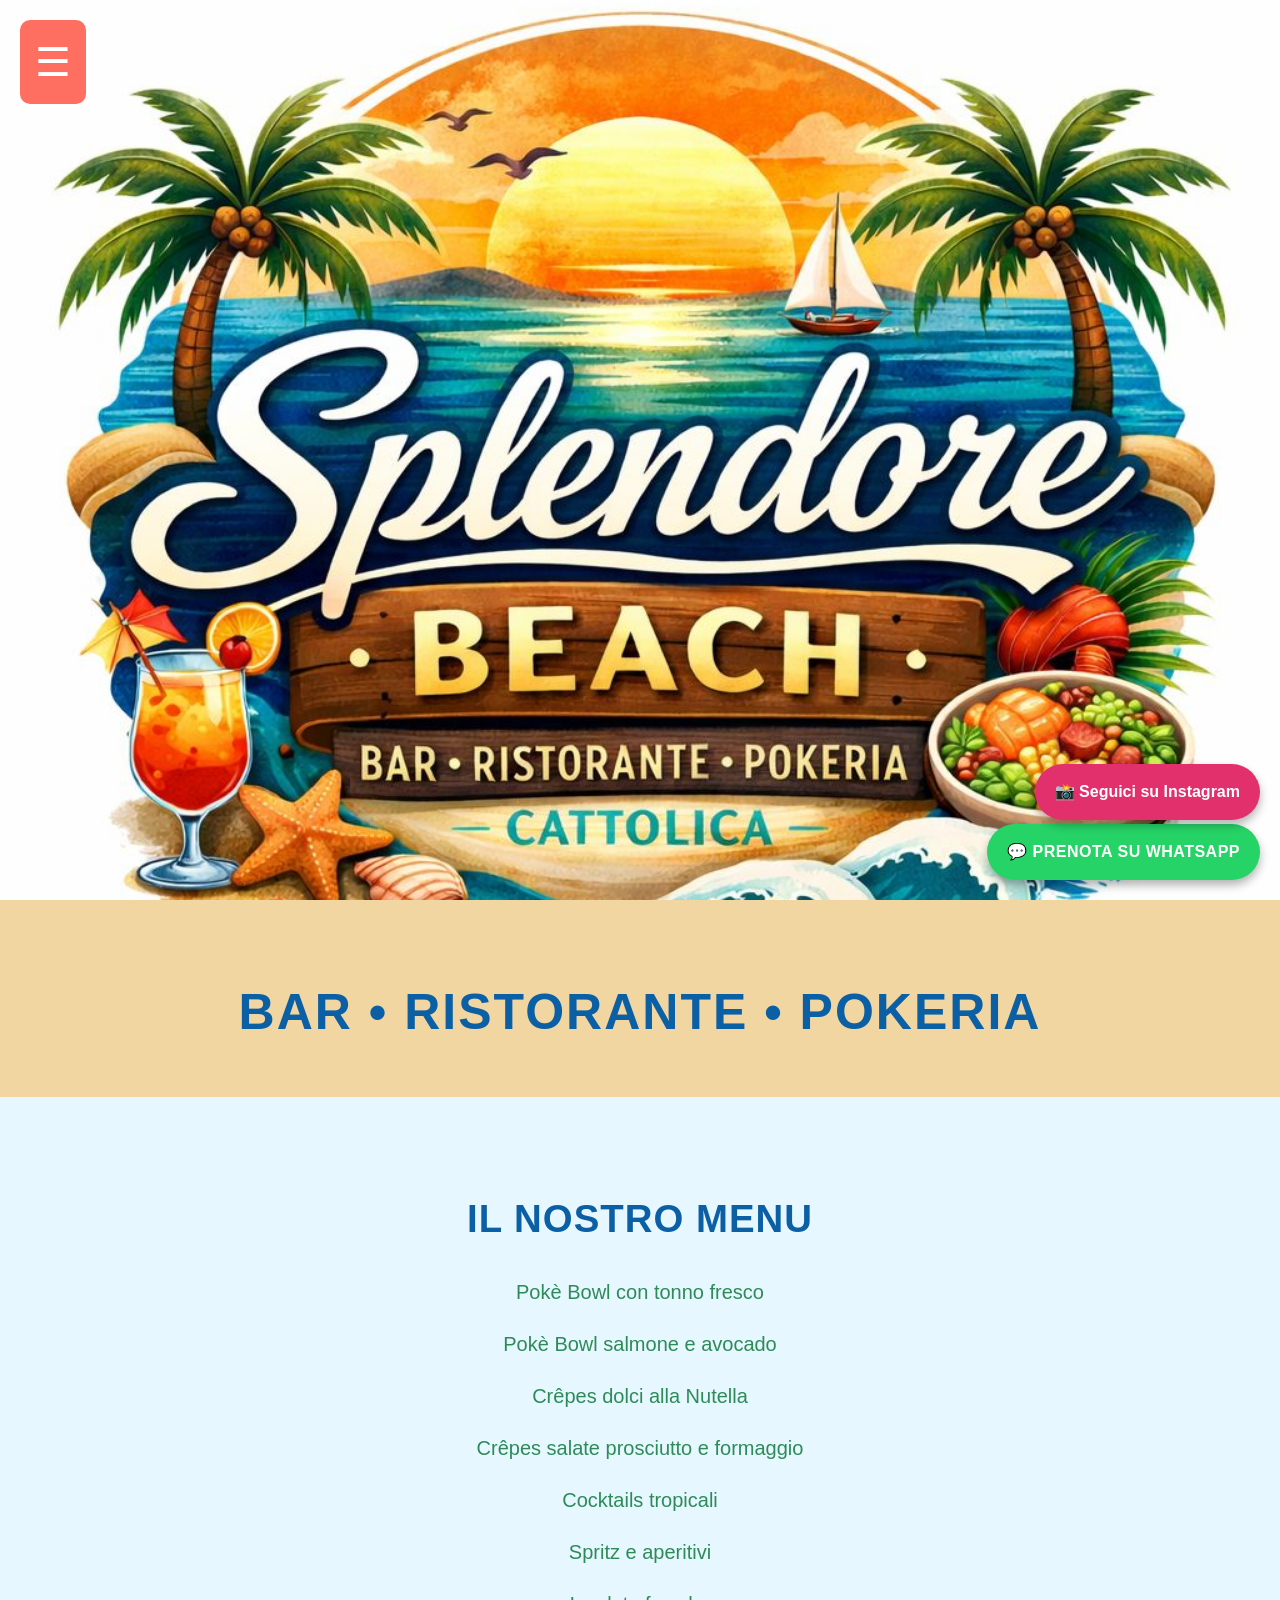
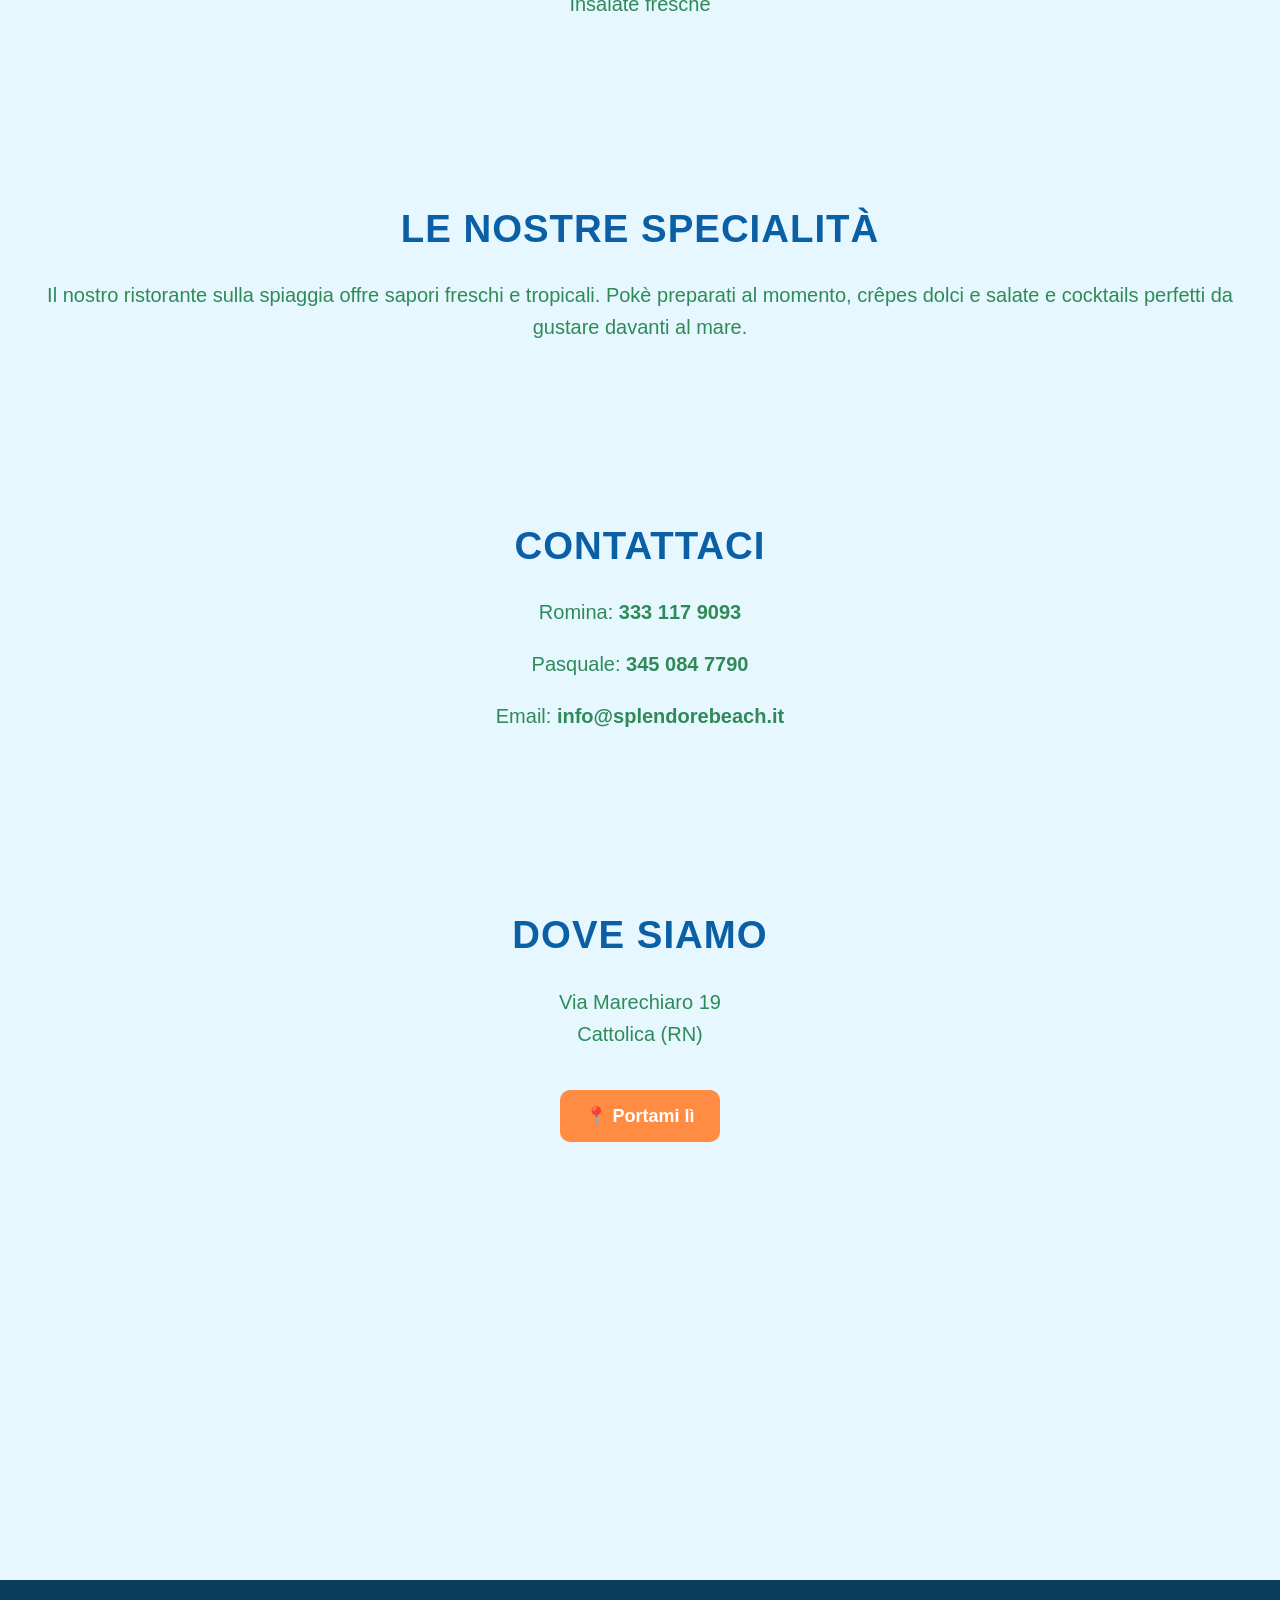
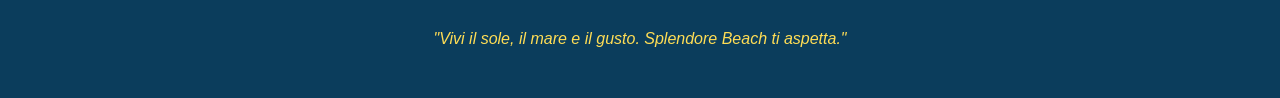
==== index.html @ 10fd67ac "Update index.html" ====
<!DOCTYPE html>
<html lang="it">
<head>
<meta charset="UTF-8">
<meta name="viewport" content="width=device-width, initial-scale=1.0">
<title>Splendore Beach</title>
<link rel="stylesheet" href="style.css">
</head>

<body>

<!-- HERO -->
<header class="hero">

<div class="menu-icon" onclick="toggleMenu()">☰</div>

<nav id="menu" class="side-menu">
  <a href="menu.html">Il nostro Menu</a>
  <a href="#specialita" onclick="toggleMenu()">Le nostre Specialità</a>
  <a href="#contatti" onclick="toggleMenu()">Contatti</a>
  <a href="#dove" onclick="toggleMenu()">Dove Siamo</a>
</nav>

</header>

<section class="bar-ristorante">
<h2>Bar • Ristorante • Pokeria</h2>
</section>


</section>
  
</header>

<!-- SEZIONE MENU -->
<section id="menu-section">
<h2>Il Nostro Menu</h2>
<ul>
<li>Pokè Bowl con tonno fresco</li>
<li>Pokè Bowl salmone e avocado</li>
<li>Crêpes dolci alla Nutella</li>
<li>Crêpes salate prosciutto e formaggio</li>
<li>Cocktails tropicali</li>
<li>Spritz e aperitivi</li>
<li>Insalate fresche</li>
</ul>
</section>

<!-- SEZIONE SPECIALITÀ -->
<section id="specialita">
<h2>Le Nostre Specialità</h2>
<p>Il nostro ristorante sulla spiaggia offre sapori freschi e tropicali. Pokè preparati al momento, crêpes dolci e salate e cocktails perfetti da gustare davanti al mare.</p>
</section>

<!-- SEZIONE CONTATTI -->
<section id="contatti">
<h2>Contattaci</h2>
<p>Romina: <a href="tel:+393331179093">333 117 9093</a></p>
<p>Pasquale: <a href="tel:+393450847790">345 084 7790</a></p>
<p>Email: <a href="mailto:info@splendorebeach.it">info@splendorebeach.it</a></p>
</section>

<!-- SEZIONE DOVE SIAMO -->
<section id="dove">
<h2>Dove Siamo</h2>
<p>Via Marechiaro 19<br>Cattolica (RN)</p>

<a class="map-button" href="https://www.google.com/maps/search/?api=1&query=Via+Marechiaro+19+Cattolica" target="_blank">
📍 Portami lì
</a>

<iframe
src="https://maps.google.com/maps?q=Via%20Marechiaro%2019%20Cattolica&t=&z=17&ie=UTF8&iwloc=&output=embed"
width="100%"
height="350"
style="border:0;"
loading="lazy">
</iframe>
</section>

<!-- FOOTER -->
<footer>
<p>"Vivi il sole, il mare e il gusto. Splendore Beach ti aspetta."</p>
</footer>

<a href="https://wa.me/393331179093?text=Ciao!%20Il%20mio%20stomaco%20sta%20gi%C3%A0%20sognando%20il%20vostro%20menu%20😋,%20Posso%20prenotare%20un%20tavolo?"
class="whatsapp-button" target="_blank">💬 Prenota su WhatsApp</a>
<!-- SCRIPT MENU -->
  <a href="https://instagram.com/splendorebeach"
class="instagram-fixed"
target="_blank">
📸 Seguici su Instagram
</a>
<script>
  
function toggleMenu() {
    var menu = document.getElementById("menu");
    if(menu.style.left === "0px"){
        menu.style.left = "-250px";
    } else {
        menu.style.left = "0px";
    }
}
</script>

</body>
</html>
---- style.css ----
@font-face {
font-family: 'Badaboom';
src: url('assets/BADABB__.TTF') format('truetype');
}
/* ===== FONT IMPORT ===== */
@import url('https://fonts.googleapis.com/css2?family=Montserrat:wght@700&family=Open+Sans:wght@300;400;600&display=swap');

/* ===== RESET BASE ===== */
body {
    margin: 0;
    font-family: 'Open Sans', sans-serif;
    font-size: 16px;
    color: #0b3d5c;
    line-height: 1.6;
    background: #e6f7ff;
}

/* ===== HERO ===== */
.hero{
    background-image: url("assets/spiaggia-mare.jpg");
    background-size: cover;
    background-position: center 30%;
    background-repeat: no-repeat;
    height: 100vh;
    display: flex;
    align-items: center;
    justify-content: center; /* centro orizzontale */
    text-align: center;
    position: relative;
    color: white;
}

.hero-text.center-text {
    position: absolute;
    top: 50%;
    left: 50%;
    transform: translate(-50%, -50%);
    text-align: center;
    max-width: 90%;
    font-family: 'Montserrat', sans-serif;
    font-weight: 700;
    font-size: clamp(1.5rem, 3vw, 2.5rem); /* più piccolo e responsive */
    text-shadow: 2px 2px 6px rgba(0,0,0,0.6);
    line-height: 1.2; /* per andare a capo bene */
    white-space: normal; /* permette al testo di andare a capo */
}

/* Effetto typing adattato al testo lungo */
.typing-text {
    border-right: 3px solid white;
    display: inline-block;
    overflow: hidden;
    animation: typing 6s steps(80, end) forwards, blink 0.7s step-end infinite;
}

/* Animazione typing */
@keyframes typing {
    from { width: 0; }
    to { width: 100%; }
}

@keyframes blink {
    50% { border-color: transparent; }
    100% { border-color: white; }
}

/* ===== MENU HAMBURGER ===== */
.menu-icon {
    position: fixed;
    top: 20px;
    left: 20px;
    font-size: 40px;
    color:white;
    background:#ff6f61;
    padding:10px 15px;
    border-radius:10px;
    cursor:pointer;
    z-index: 1000;
}

/* ===== MENU LATERALE ===== */
.side-menu, #menu {
    position: fixed;
    top:0;
    left:-250px;
    width: 250px;
    height: 100%;
    background:#023047;
    padding-top:100px;
    transition:0.4s;
    z-index: 999;
}

.side-menu a, #menu a {
    display:block;
    padding:15px 25px;
    font-size:20px;
    color:white;
    text-decoration:none;
    transition:0.3s;
}

.side-menu a:hover, #menu a:hover { 
    background:#ff6f61; 
    padding-left:35px; 
}

/* ===== SEZIONI ===== */
section {
    padding:60px 20px;
    text-align:center;
}

section h2 {
    font-family: 'Montserrat', sans-serif;
    font-size: clamp(1.5rem, 3vw, 2.5rem);
    color: #0b5fa5;
    margin-bottom: 15px;
    text-transform: uppercase;
    letter-spacing: 1px;
}

section p,
ul li {
    font-family: 'Open Sans', sans-serif;
    font-size: clamp(1rem, 2vw, 1.25rem);
    color: #2e8b57;
}

ul { 
    list-style:none; 
    padding:0; 
}

ul li { 
    padding:10px; 
}

/* ===== LINK E BOTTONI ===== */
a {
    font-weight: 600;
    color: #2e8b57;
    text-decoration: none;
}

a:hover {
    color: #e65a50;
    text-decoration: underline;
}

.map-button {
    display:inline-block;
    margin:20px 0;
    background:#ff8c42;
    color:white;
    padding:12px 25px;
    border-radius:10px;
    text-decoration:none;
    font-size:18px;
    font-weight:bold;
    transition:0.3s;
}

.map-button:hover { background:#ff8c7a; }

/* ===== WHATSAPP BUTTON ===== */
.whatsapp-button {
    position:fixed;
    bottom:20px;
    right:20px;
    background:#25D366;
    color:white;
    padding:15px 20px;
    border-radius:50px;
    font-size:16px;
    text-decoration:none;
    font-weight:bold;
    box-shadow:0 5px 10px rgba(0,0,0,0.3);
    z-index:9999;
    font-family: 'Montserrat', sans-serif;
    text-transform: uppercase;
    letter-spacing: .5px;
    animation: bounce 2s infinite;
}

.whatsapp-button:hover { background:#1ebe5d; }

/* ===== ANIMAZIONE BOUNCE ===== */
@keyframes bounce {
  0%, 20%, 50%, 80%, 100% { transform: translateY(0); }
  40% { transform: translateY(-10px); }
  60% { transform: translateY(-5px); }
}

/* ===== FOOTER ===== */
footer {
    background:#0b3d5c;
color:#ffdd55;
    text-align:center;
    padding:30px;
    font-style:italic;
}

/* ===== RESPONSIVE ===== */
@media screen and (max-width:768px){
    .hero-text.center-text { font-size:28px; }
    #menu a, .side-menu a { font-size:18px; padding:12px 20px; }
    section h2 { font-size:2rem; }
    section p, ul li { font-size:1rem; }
}
/* INSTAGRAM BUTTON FISSO */

.instagram-fixed{
position:fixed;
bottom:80px;
right:20px;
background:#E1306C;
color:white;
padding:15px 20px;
border-radius:50px;
font-size:16px;
text-decoration:none;
font-weight:bold;
box-shadow:0 5px 10px rgba(0,0,0,0.3);
z-index:9999;
font-family:'Montserrat', sans-serif;
    animation: bounce 2s infinite;
}

.instagram-fixed:hover{
background:#c72a5d;
}
/* SCRITTA BAR RISTORANTE */

.bar-ristorante{
background:#f2d6a2; /* colore sabbia */
text-align:center;
padding:30px 20px;
}

.bar-ristorante h2{
font-size:50px;
color:#0b5fa5;
font-family:'Badaboom', sans-serif;
letter-spacing:2px;
opacity:0;
animation: salita 2s forwards;
}
/* IMMAGINE PIU ADATTA PER TELEFONO */

@media screen and (max-width:768px){

.hero{
height:70vh;
background-size:80%;
background-position:center;
background-repeat:no-repeat;
}

}
@keyframes salita{
0%{
opacity:0;
transform:translateY(40px);
}

100%{
opacity:1;
transform:translateY(0);
}
}
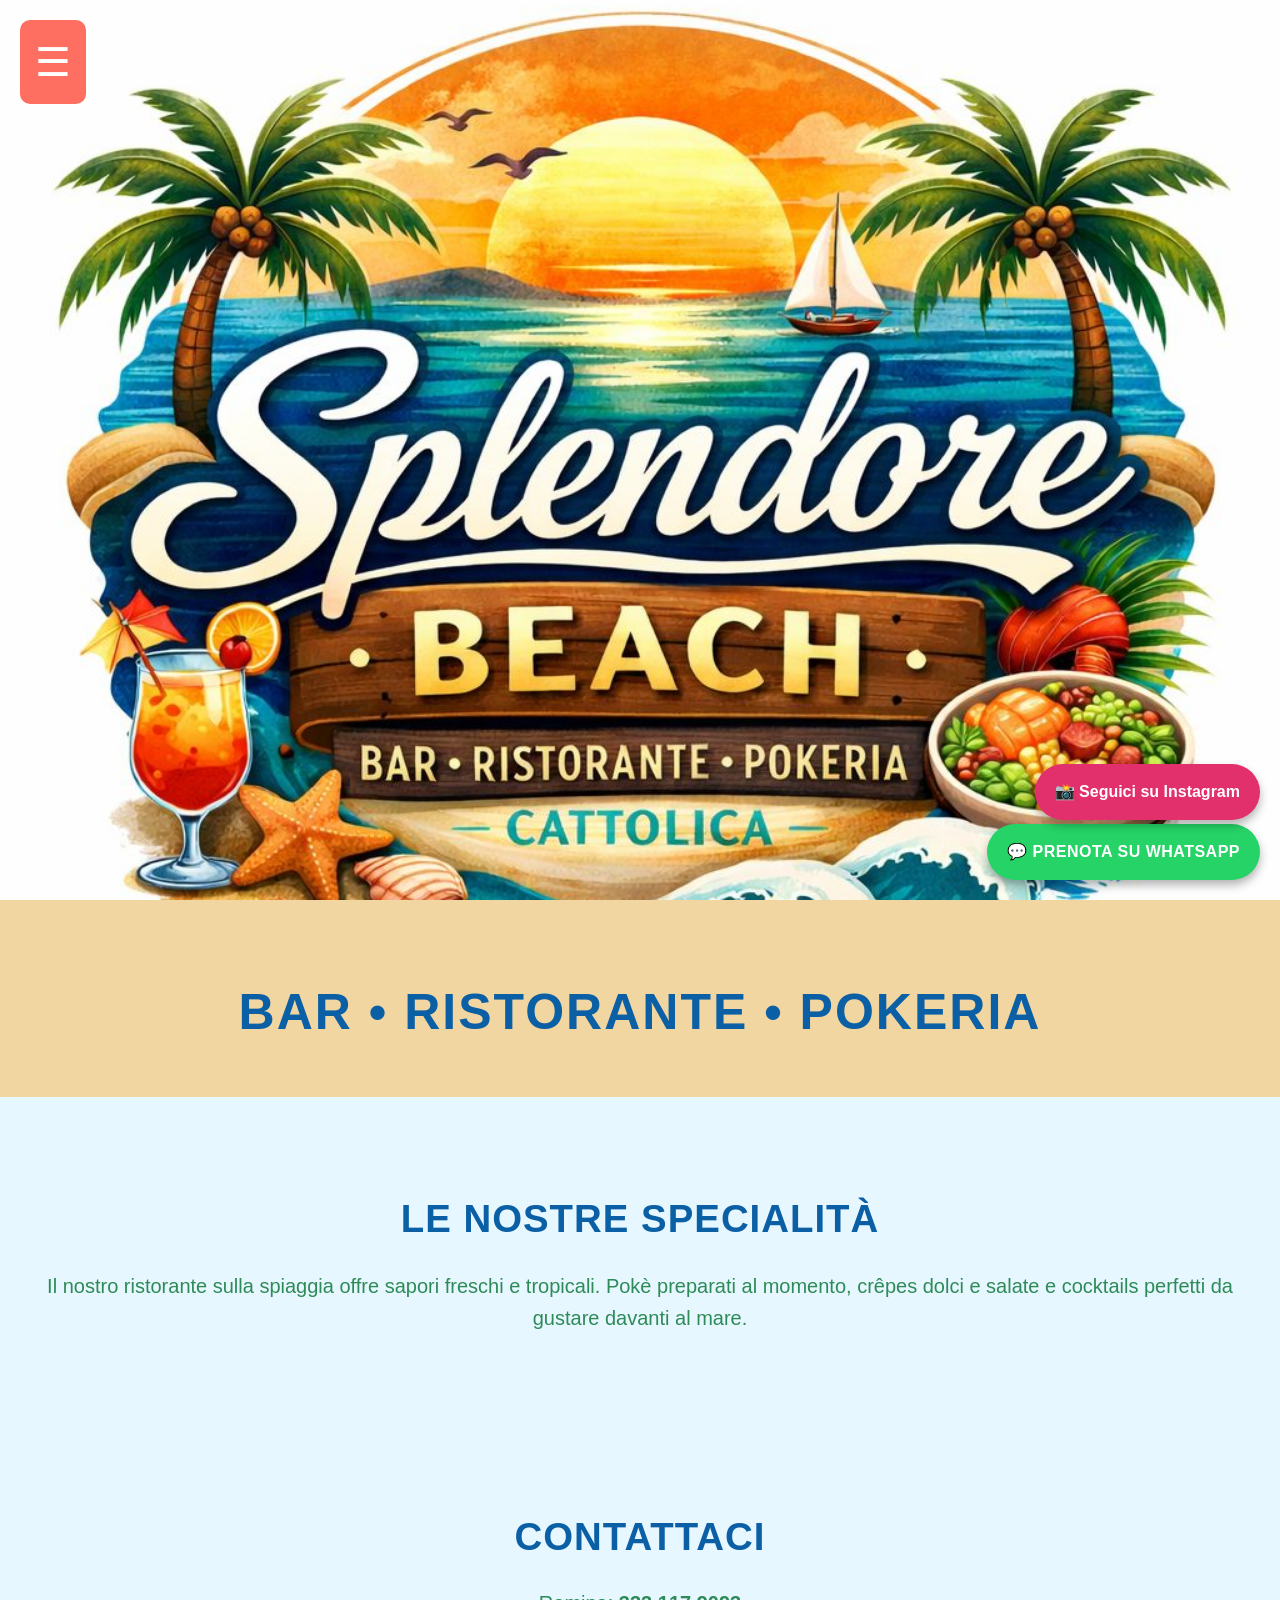
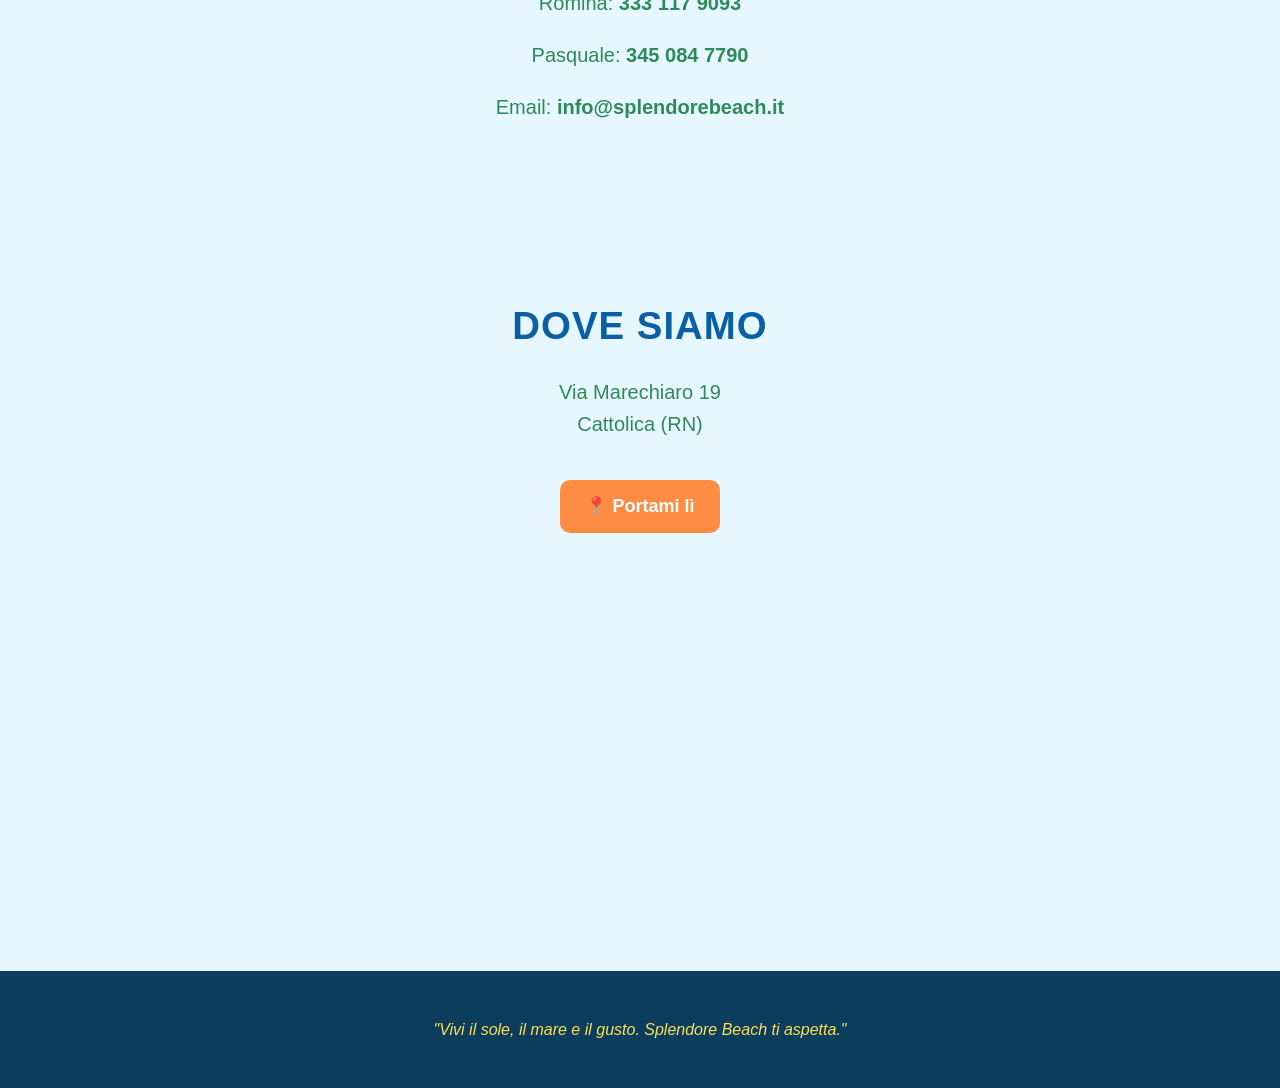
==== commit 64ee3a48: "Update index.html" ====
--- a/index.html
+++ b/index.html
@@ -32,19 +32,7 @@
   
 </header>
 
-<!-- SEZIONE MENU -->
-<section id="menu-section">
-<h2>Il Nostro Menu</h2>
-<ul>
-<li>Pokè Bowl con tonno fresco</li>
-<li>Pokè Bowl salmone e avocado</li>
-<li>Crêpes dolci alla Nutella</li>
-<li>Crêpes salate prosciutto e formaggio</li>
-<li>Cocktails tropicali</li>
-<li>Spritz e aperitivi</li>
-<li>Insalate fresche</li>
-</ul>
-</section>
+
 
 <!-- SEZIONE SPECIALITÀ -->
 <section id="specialita">
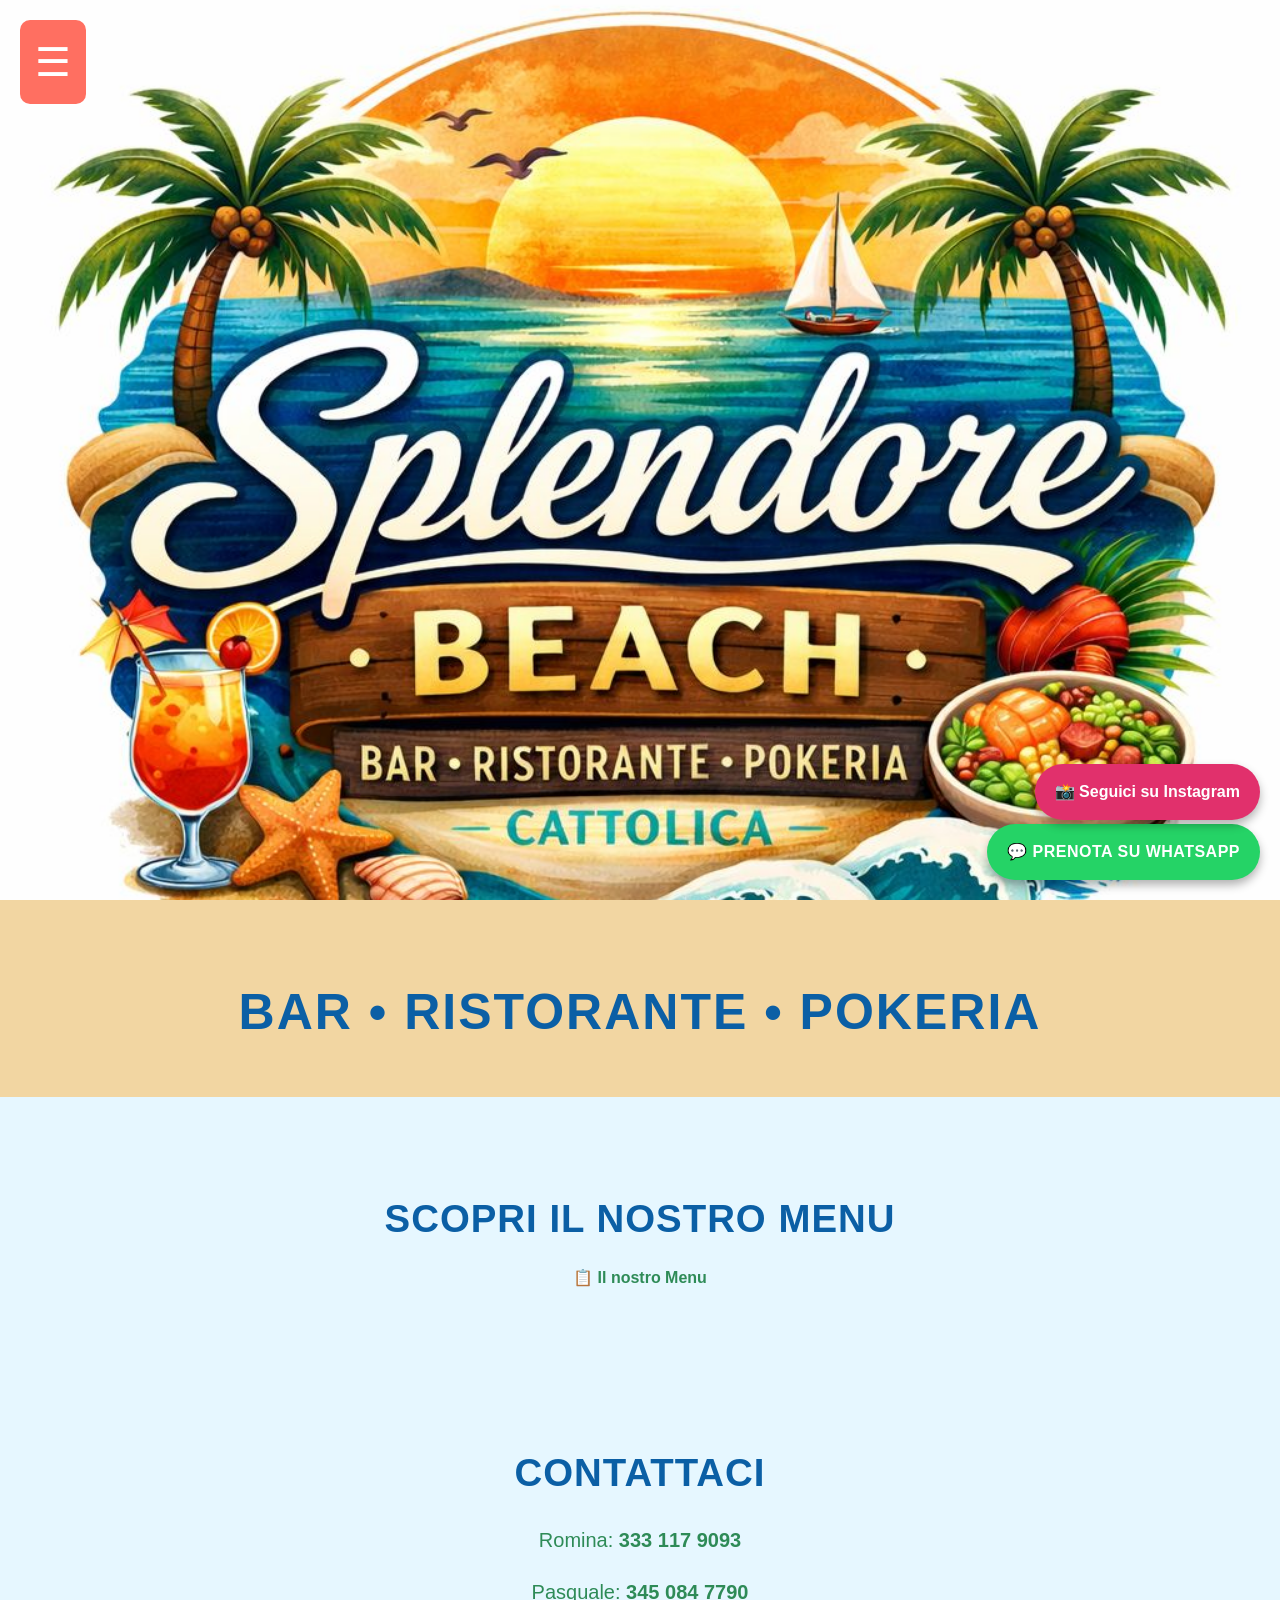
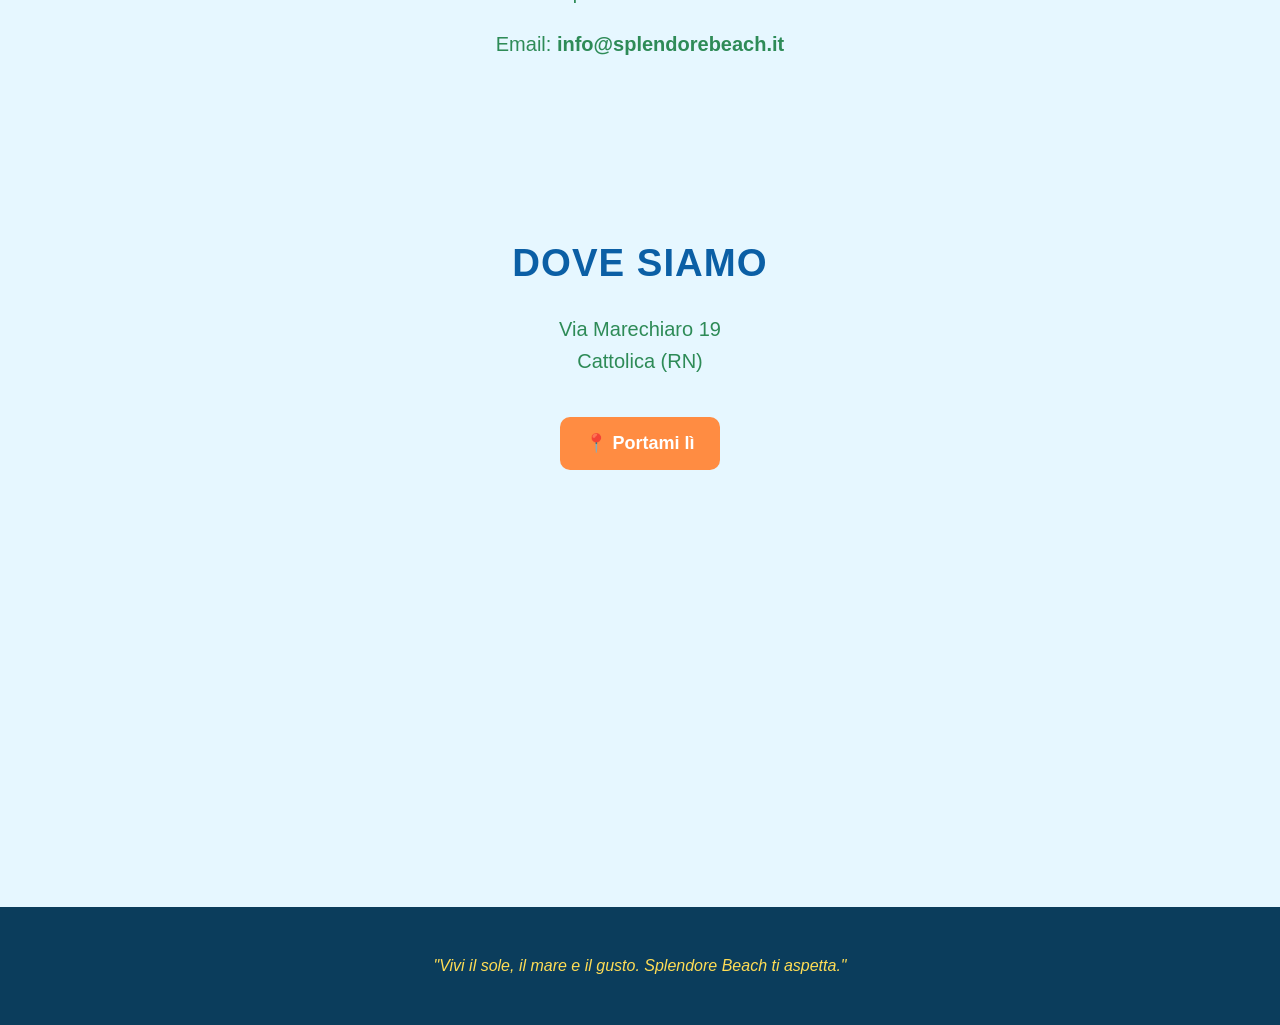
==== commit 1adf4d7c: "Update index.html" ====
--- a/index.html
+++ b/index.html
@@ -34,10 +34,14 @@
 
 
 
-<!-- SEZIONE SPECIALITÀ -->
-<section id="specialita">
-<h2>Le Nostre Specialità</h2>
-<p>Il nostro ristorante sulla spiaggia offre sapori freschi e tropicali. Pokè preparati al momento, crêpes dolci e salate e cocktails perfetti da gustare davanti al mare.</p>
+<section class="menu-home">
+
+<h2>Scopri il nostro Menu</h2>
+
+<a href="menu.html" class="menu-button">
+📋 Il nostro Menu
+</a>
+
 </section>
 
 <!-- SEZIONE CONTATTI -->
--- a/style.css
+++ b/style.css
@@ -269,3 +269,35 @@
 transform:translateY(0);
 }
 }
+/* PAGINA MENU */
+
+.menu-page{
+padding:40px 20px;
+max-width:900px;
+margin:auto;
+text-align:left;
+}
+
+.menu-page h1{
+text-align:center;
+font-size:40px;
+margin-bottom:30px;
+color:#0b5fa5;
+}
+
+.menu-page h2{
+margin-top:30px;
+color:#0b5fa5;
+border-bottom:2px solid #2e8b57;
+padding-bottom:5px;
+}
+
+.menu-page ul{
+list-style:none;
+padding:0;
+}
+
+.menu-page li{
+padding:8px 0;
+border-bottom:1px dashed #ccc;
+}
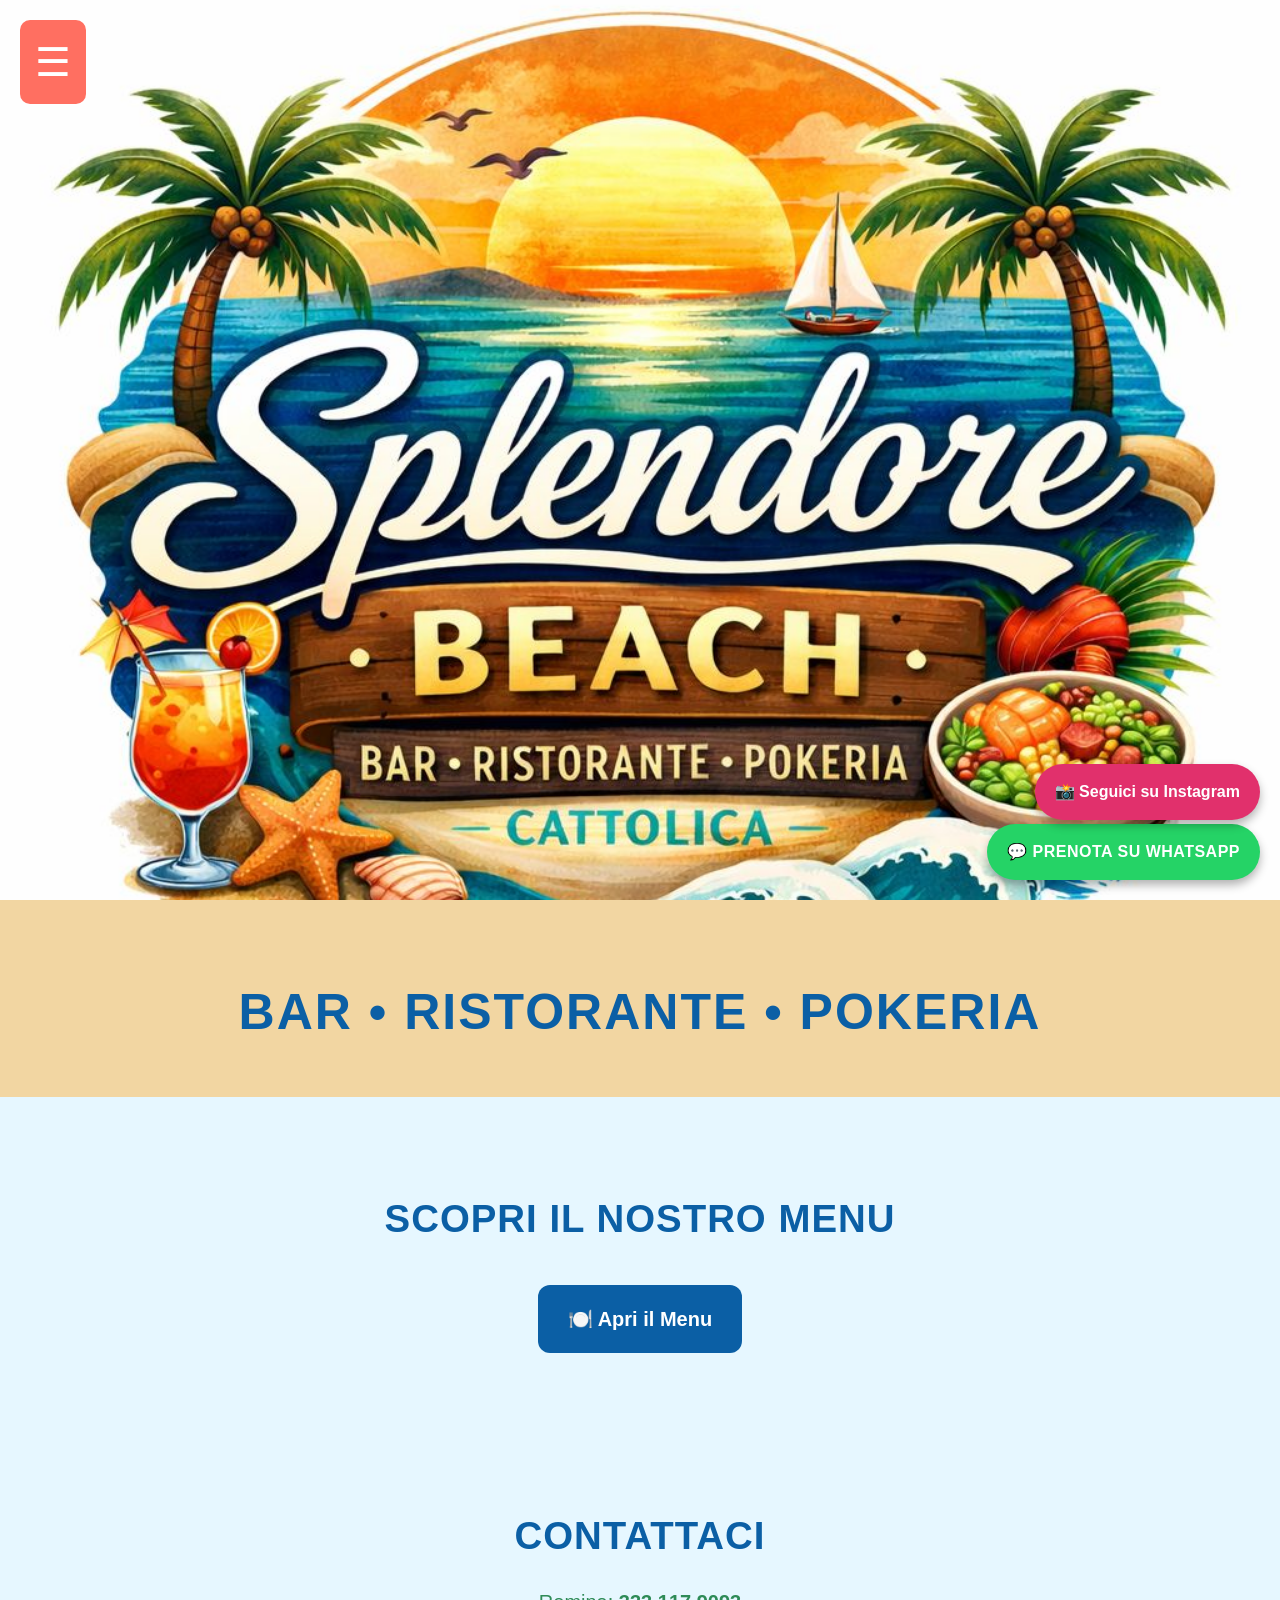
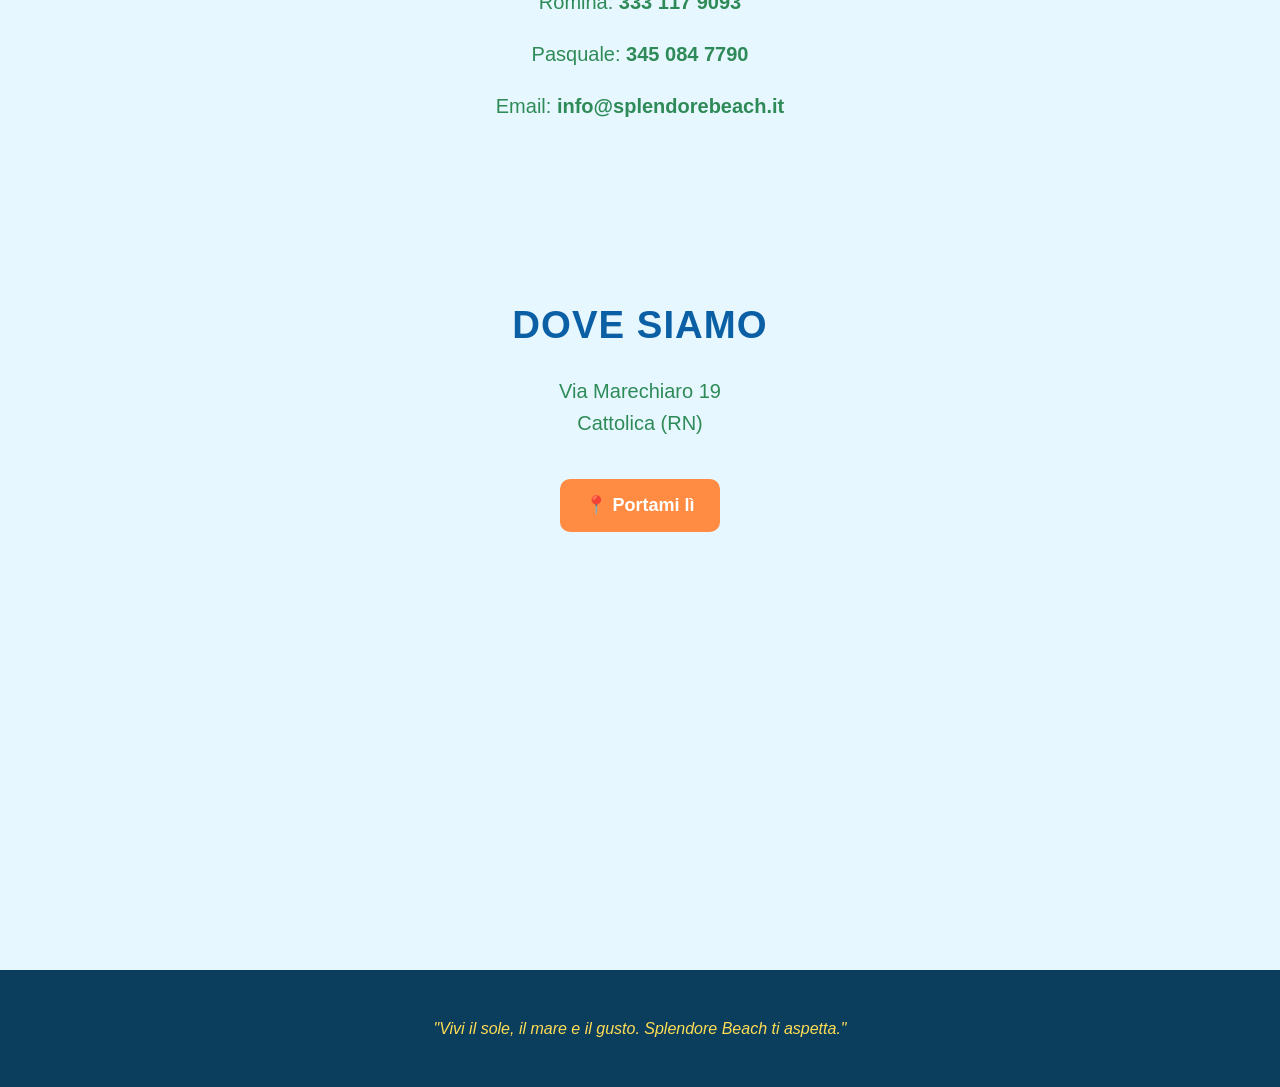
==== commit de0a6b8d: "Update index.html" ====
--- a/index.html
+++ b/index.html
@@ -15,8 +15,6 @@
 <div class="menu-icon" onclick="toggleMenu()">☰</div>
 
 <nav id="menu" class="side-menu">
-  <a href="menu.html">Il nostro Menu</a>
-  <a href="#specialita" onclick="toggleMenu()">Le nostre Specialità</a>
   <a href="#contatti" onclick="toggleMenu()">Contatti</a>
   <a href="#dove" onclick="toggleMenu()">Dove Siamo</a>
 </nav>
@@ -39,7 +37,7 @@
 <h2>Scopri il nostro Menu</h2>
 
 <a href="menu.html" class="menu-button">
-📋 Il nostro Menu
+🍽️ Apri il Menu
 </a>
 
 </section>
--- a/style.css
+++ b/style.css
@@ -301,3 +301,26 @@
 padding:8px 0;
 border-bottom:1px dashed #ccc;
 }
+/* SEZIONE MENU HOME */
+
+.menu-home{
+text-align:center;
+padding:60px 20px;
+}
+
+.menu-button{
+display:inline-block;
+background:#0b5fa5;
+color:white;
+padding:18px 30px;
+border-radius:12px;
+font-size:20px;
+font-weight:bold;
+text-decoration:none;
+margin-top:20px;
+transition:0.3s;
+}
+
+.menu-button:hover{
+background:#084a82;
+}
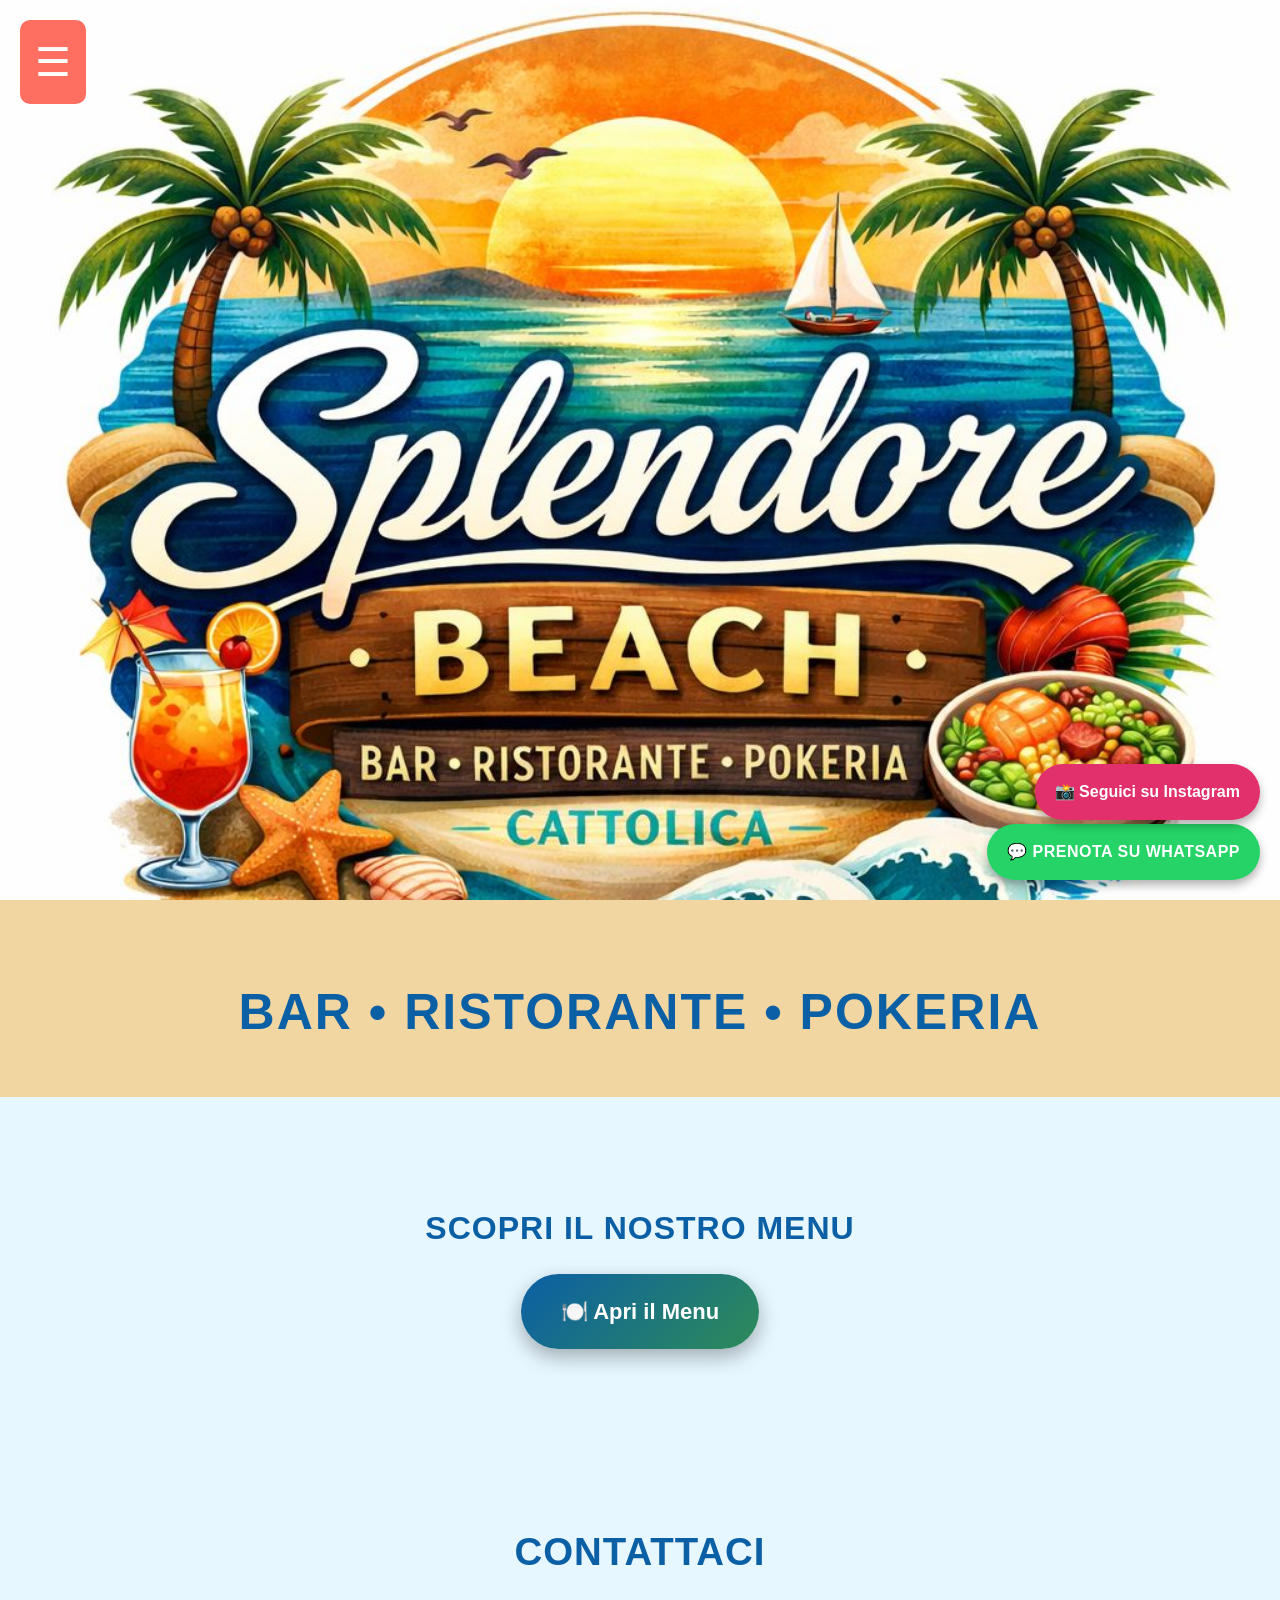
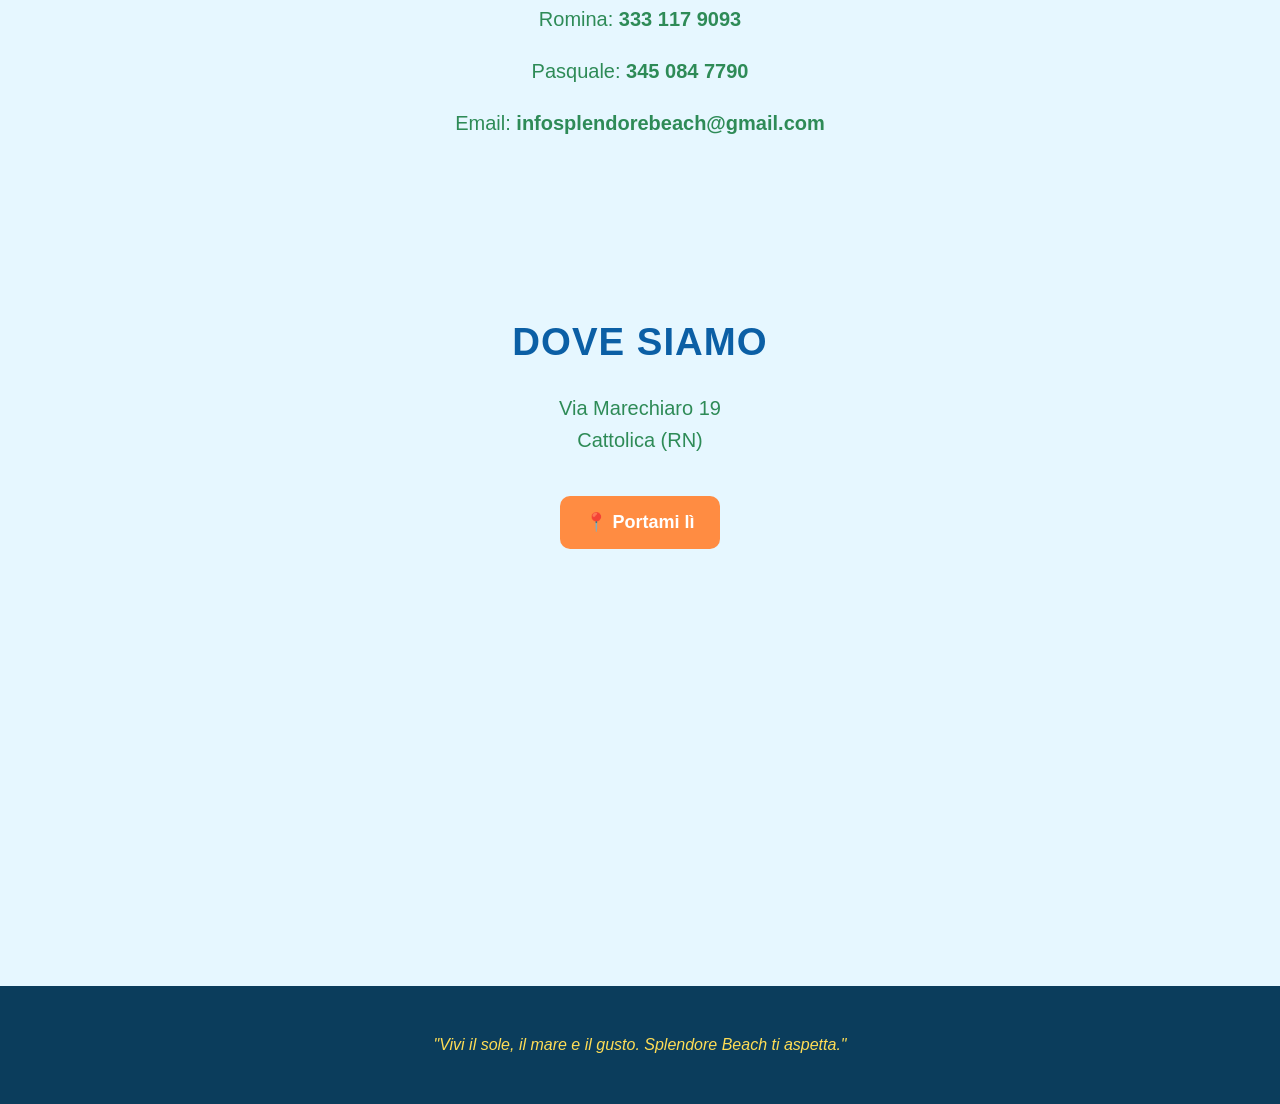
==== commit 4bc5d996: "Update index.html" ====
--- a/index.html
+++ b/index.html
@@ -47,7 +47,7 @@
 <h2>Contattaci</h2>
 <p>Romina: <a href="tel:+393331179093">333 117 9093</a></p>
 <p>Pasquale: <a href="tel:+393450847790">345 084 7790</a></p>
-<p>Email: <a href="mailto:info@splendorebeach.it">info@splendorebeach.it</a></p>
+<p>Email: <a href="mailto:infosplendorebeach@gmail.com">infosplendorebeach@gmail.com</a></p>
 </section>
 
 <!-- SEZIONE DOVE SIAMO -->
--- a/style.css
+++ b/style.css
@@ -308,19 +308,41 @@
 padding:60px 20px;
 }
 
+/* MENU BUTTON ELEGANTE */
+
+.menu-home{
+text-align:center;
+padding:80px 20px;
+}
+
+.menu-home h2{
+font-size:32px;
+color:#0b5fa5;
+margin-bottom:20px;
+}
+
 .menu-button{
 display:inline-block;
-background:#0b5fa5;
+background:linear-gradient(135deg, #0b5fa5, #2e8b57);
 color:white;
-padding:18px 30px;
-border-radius:12px;
-font-size:20px;
+padding:20px 40px;
+border-radius:50px;
+font-size:22px;
 font-weight:bold;
 text-decoration:none;
-margin-top:20px;
+box-shadow:0 8px 20px rgba(0,0,0,0.3);
 transition:0.3s;
-}
-
+animation: pulse 2s infinite;
+}
+
+/* effetto hover */
 .menu-button:hover{
-background:#084a82;
-}
+transform:scale(1.1);
+}
+
+/* animazione leggera */
+@keyframes pulse{
+0%{ transform:scale(1); }
+50%{ transform:scale(1.05); }
+100%{ transform:scale(1); }
+}
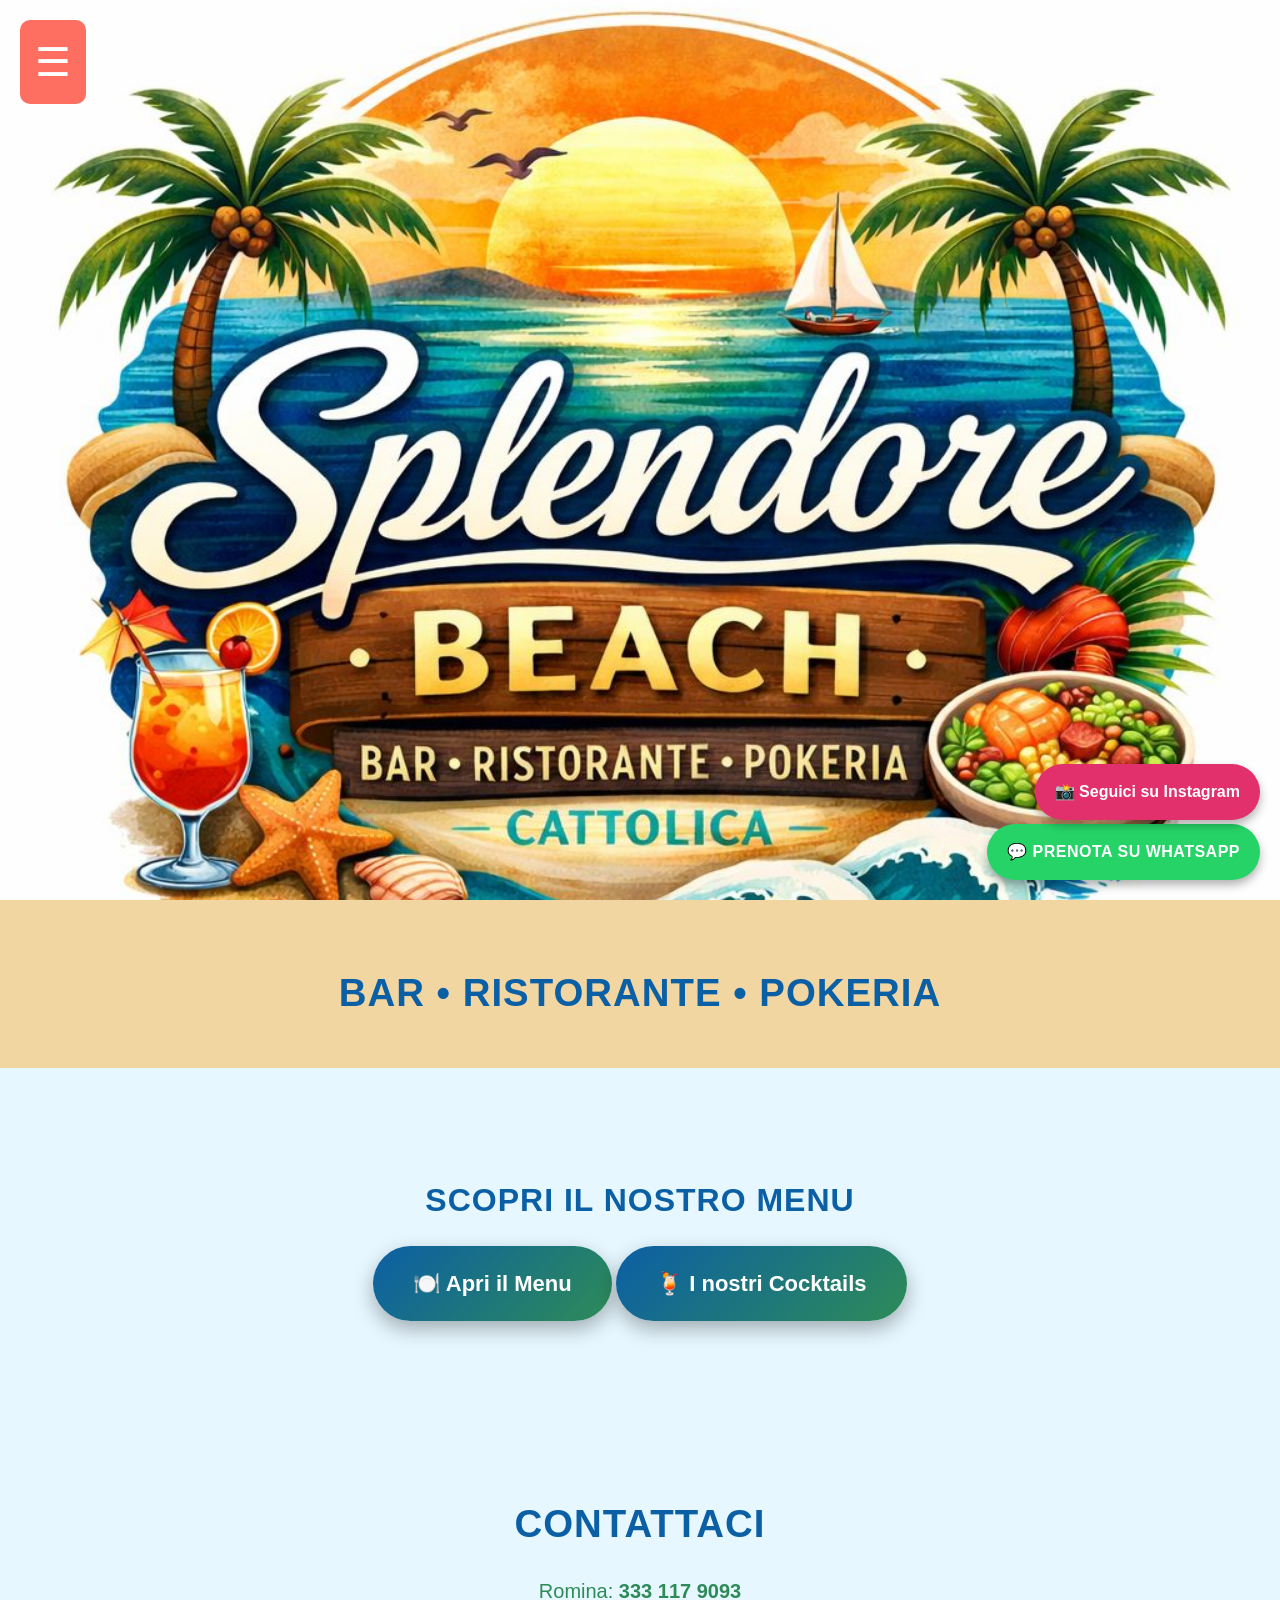
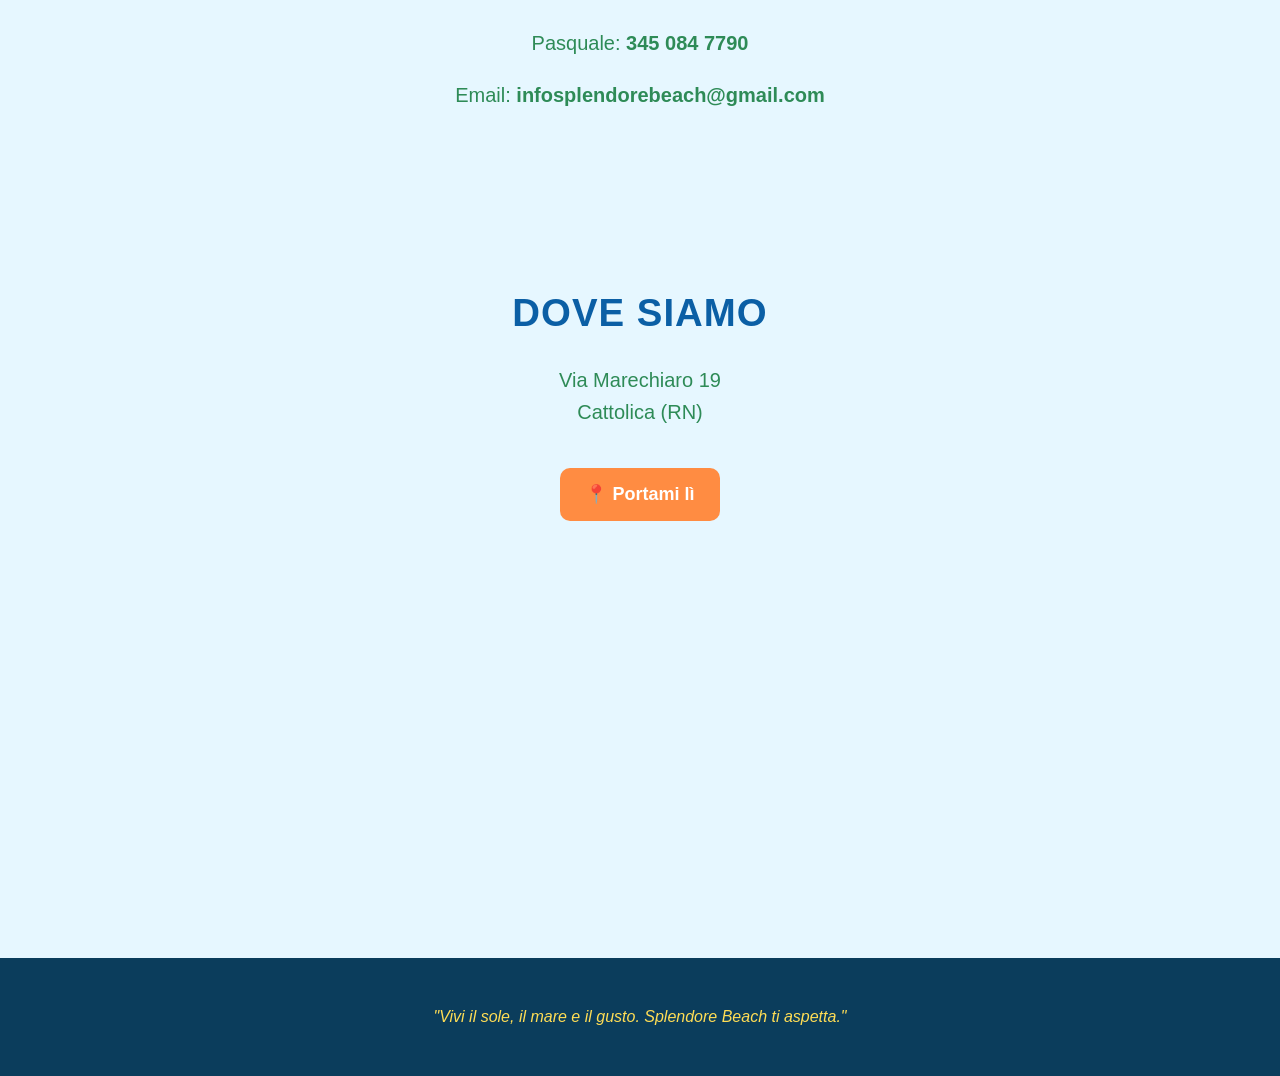
==== commit 0f5206af: "Update index.html" ====
--- a/index.html
+++ b/index.html
@@ -39,7 +39,9 @@
 <a href="menu.html" class="menu-button">
 🍽️ Apri il Menu
 </a>
-
+<a href="cocktails.html" class="menu-button">
+🍹 I nostri Cocktails
+</a>
 </section>
 
 <!-- SEZIONE CONTATTI -->
--- a/style.css
+++ b/style.css
@@ -238,13 +238,13 @@
 padding:30px 20px;
 }
 
-.bar-ristorante h2{
-font-size:50px;
-color:#0b5fa5;
-font-family:'Badaboom', sans-serif;
-letter-spacing:2px;
-opacity:0;
-animation: salita 2s forwards;
+..bar-ristorante h2 {
+    font-size:50px;
+    color:#0b5fa5;
+    font-family:'Badaboom', sans-serif;
+    letter-spacing:2px;
+    opacity:0;
+    animation: salita 1.5s ease-out forwards; /* <-- aggiunto forwards */
 }
 /* IMMAGINE PIU ADATTA PER TELEFONO */
 
@@ -271,35 +271,63 @@
 }
 /* PAGINA MENU */
 
-.menu-page{
-padding:40px 20px;
-max-width:900px;
-margin:auto;
-text-align:left;
-}
-
-.menu-page h1{
-text-align:center;
-font-size:40px;
-margin-bottom:30px;
-color:#0b5fa5;
-}
-
-.menu-page h2{
-margin-top:30px;
-color:#0b5fa5;
-border-bottom:2px solid #2e8b57;
-padding-bottom:5px;
-}
-
+/* ===== PAGINA MENU COLORATA E ANIMATA ===== */
+.menu-page {
+    padding: 40px 20px;
+    max-width: 900px;
+    margin: auto;
+    text-align: left;
+    background: linear-gradient(135deg, #ffeaa7, #fab1a0); /* gradient caldo e vivace */
+    border-radius: 20px;
+    box-shadow: 0 10px 25px rgba(0,0,0,0.1);
+}
+
+.menu-page h1 {
+    text-align: center;
+    font-size: 40px;
+    margin-bottom: 30px;
+    color: #d63031; /* rosso acceso */
+}
+
+.menu-page h2 {
+    margin-top: 30px;
+    color: #0984e3; /* blu vivace */
+    border-bottom: 2px solid #00b894; /* verde acceso */
+    padding-bottom: 5px;
+
+    /* animazione titoli */
+    opacity: 0;
+    transform: translateY(20px);
+    animation: slideFade 0.8s ease forwards;
+}
+
+@keyframes slideFade {
+    to { opacity: 1; transform: translateY(0); }
+}
+}
 .menu-page ul{
 list-style:none;
 padding:0;
 }
 
-.menu-page li{
-padding:8px 0;
-border-bottom:1px dashed #ccc;
+.menu-page li {
+    opacity: 0;
+    transform: translateX(-20px);
+    padding: 8px 0;
+    border-bottom: 1px dashed #ccc;
+    animation: listFade 0.6s ease forwards;
+}
+
+@keyframes listFade {
+    to { opacity: 1; transform: translateX(0); }
+}
+
+/* Hover sui piatti */
+.menu-page li:hover {
+    background: #ffeaa7;
+    transform: scale(1.03);
+    transition: 0.3s;
+    cursor: pointer;
 }
 /* SEZIONE MENU HOME */
 
@@ -346,3 +374,11 @@
 50%{ transform:scale(1.05); }
 100%{ transform:scale(1); }
 }
+.hero{
+animation: fadeIn 2s ease-in-out;
+}
+
+@keyframes fadeIn{
+from{ opacity:0; }
+to{ opacity:1; }
+}
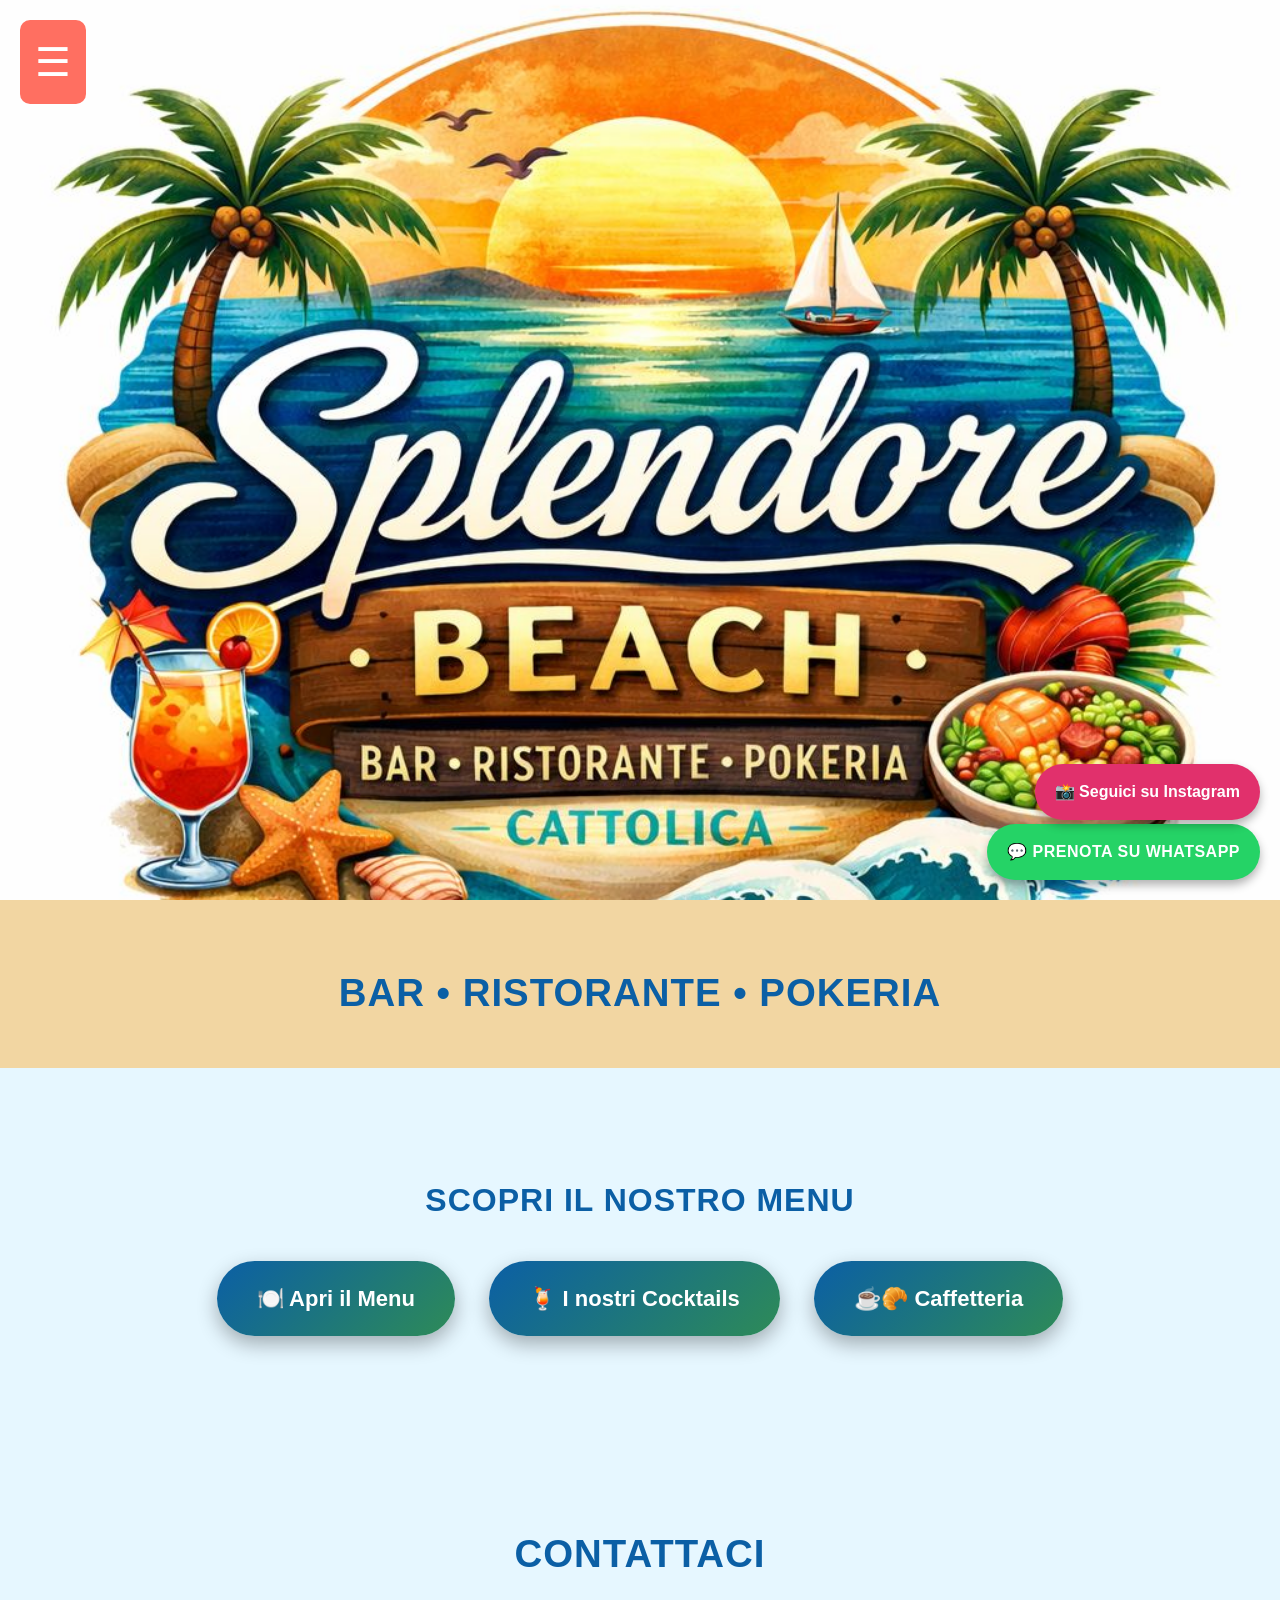
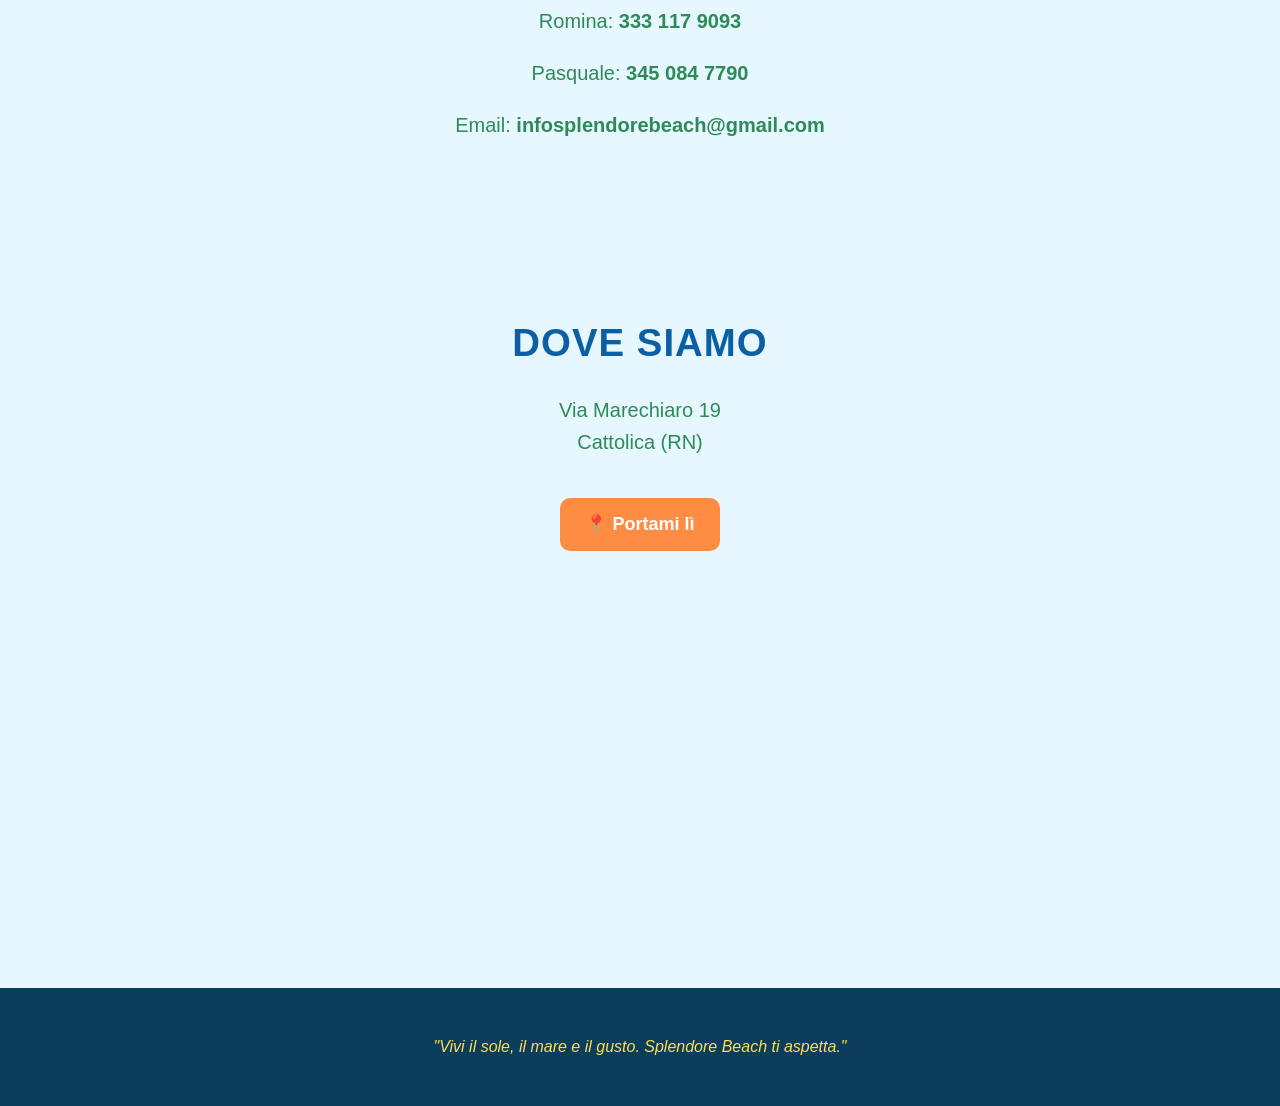
==== commit 7c9d2b5e: "Update index.html" ====
--- a/index.html
+++ b/index.html
@@ -41,6 +41,9 @@
 </a>
 <a href="cocktails.html" class="menu-button">
 🍹 I nostri Cocktails
+</a>
+  <a href="caffetteria.html" class="menu-button">
+☕🥐 Caffetteria
 </a>
 </section>
 
--- a/style.css
+++ b/style.css
@@ -351,6 +351,7 @@
 
 .menu-button{
 display:inline-block;
+margin:15px;
 background:linear-gradient(135deg, #0b5fa5, #2e8b57);
 color:white;
 padding:20px 40px;
@@ -382,3 +383,99 @@
 from{ opacity:0; }
 to{ opacity:1; }
 }
+/* ===== PAGINA COCKTAILS ===== */
+
+.cocktails-page{
+padding:40px 20px;
+max-width:900px;
+margin:auto;
+text-align:left;
+background:linear-gradient(135deg,#ffecd2,#fcb69f);
+border-radius:20px;
+box-shadow:0 10px 25px rgba(0,0,0,0.1);
+animation: fadeCocktails 1s ease-in-out;
+}
+
+.cocktails-page h1{
+text-align:center;
+font-size:40px;
+margin-bottom:20px;
+color:#ff6f61;
+animation: slideDown 1s ease-out;
+}
+
+/* animazione entrata pagina */
+@keyframes fadeCocktails{
+from{opacity:0; transform:translateY(30px);}
+to{opacity:1; transform:translateY(0);}
+}
+
+/* animazione titolo */
+@keyframes slideDown{
+from{opacity:0; transform:translateY(-30px);}
+to{opacity:1; transform:translateY(0);}
+}
+.cocktails-page li{
+opacity:0;
+transform:translateX(-20px);
+animation: cocktailFade 0.6s ease forwards;
+}
+
+.cocktails-page li:hover{
+background:#ffeaa7;
+transform:scale(1.03);
+transition:0.3s;
+cursor:pointer;
+}
+
+@keyframes cocktailFade{
+to{
+opacity:1;
+transform:translateX(0);
+}
+}
+/* TITOLI CATEGORIE COCKTAILS */
+
+.cocktails-page h2{
+margin-top:30px;
+color:#ff6f61;
+border-bottom:3px solid #ff8c42;
+padding-bottom:5px;
+font-size:28px;
+animation: slideFade 1s ease forwards;
+}
+
+/* LISTA COCKTAILS */
+
+.cocktails-page ul{
+list-style:none;
+padding:0;
+}
+
+.cocktails-page li{
+padding:12px;
+margin:6px 0;
+background:rgba(255,255,255,0.6);
+border-radius:10px;
+box-shadow:0 3px 8px rgba(0,0,0,0.1);
+opacity:0;
+transform:translateX(-20px);
+animation: cocktailFade 0.5s ease forwards;
+}
+
+/* HOVER */
+
+.cocktails-page li:hover{
+background:#ffeaa7;
+transform:scale(1.05);
+transition:0.3s;
+}
+
+/* ANIMAZIONE */
+
+@keyframes cocktailFade{
+to{
+opacity:1;
+transform:translateX(0);
+}
+}
